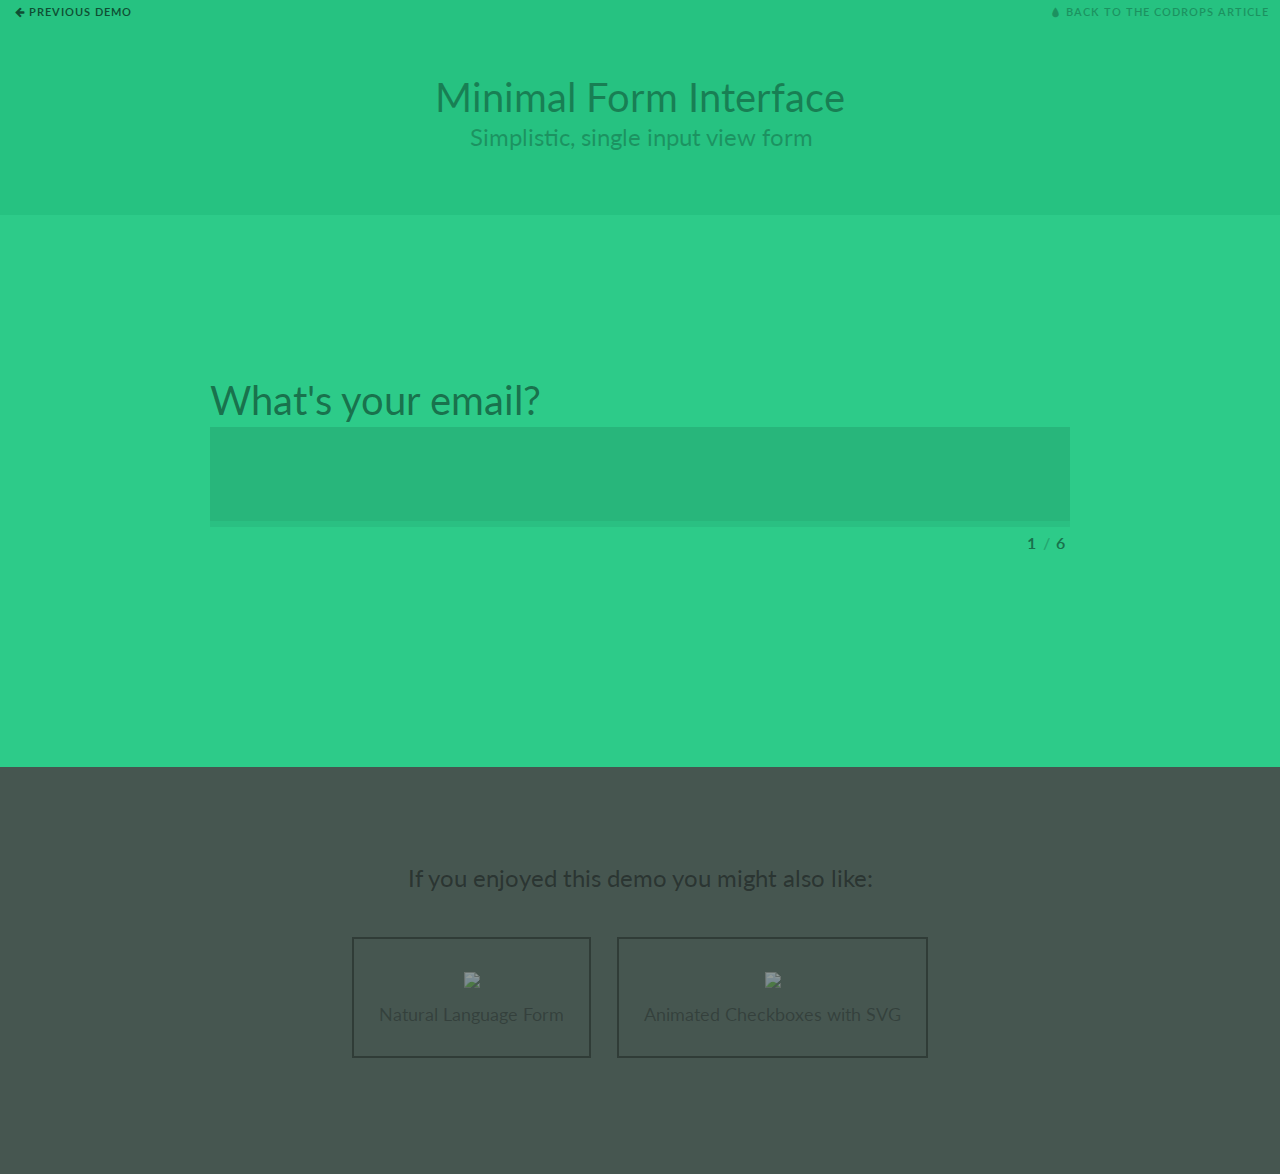
==== index.html @ 4b2353dc "first" ====
<!DOCTYPE html>
<html lang="en" class="no-js">
	<head>
		<meta charset="UTF-8" />
		<meta http-equiv="X-UA-Compatible" content="IE=edge"> 
		<meta name="viewport" content="width=device-width, initial-scale=1"> 
		<title>Minimal Form Interface</title>
		<meta name="description" content="Minimal Form Interface: Simplistic, single input view form" />
		<meta name="keywords" content="form, minimal, interface, single input, big form, responsive form, transition" />
		<meta name="author" content="Codrops" />
		<link rel="shortcut icon" href="../favicon.ico">
		<link rel="stylesheet" type="text/css" href="css/normalize.css" />
		<link rel="stylesheet" type="text/css" href="css/demo.css" />
		<link rel="stylesheet" type="text/css" href="css/component.css" />
		<script src="js/modernizr.custom.js"></script>
	</head>
	<body>
		<div class="container">
			<!-- Top Navigation -->
			<div class="codrops-top clearfix">
				<a class="codrops-icon codrops-icon-prev" href="http://tympanus.net/Development/3DGridEffect/"><span>Previous Demo</span></a>
				<span class="right"><a class="codrops-icon codrops-icon-drop" href="http://tympanus.net/codrops/?p=18780"><span>Back to the Codrops Article</span></a></span>
			</div>
			<header class="codrops-header">
				<h1>Minimal Form Interface <span>Simplistic, single input view form</span></h1>	
			</header>
			<section>
				<form id="theForm" class="simform">
					<div class="simform-inner">
						<ol class="questions">
							<li>
								<span><label for="q1">What's your email?</label></span>
								<input id="q1" name="q1" type="email"/>
							</li>
							<li>
								<span><label for="q2">Where do you live?</label></span>
								<input id="q2" name="q2" type="text"/>
							</li>
							<li>
								<span><label for="q3">What time do you go to work?</label></span>
								<input id="q3" name="q3" type="text"/>
							</li>
							<li>
								<span><label for="q4">How do you like your veggies?</label></span>
								<input id="q4" name="q4" type="text"/>
							</li>
							<li>
								<span><label for="q5">What book inspires you?</label></span>
								<input id="q5" name="q5" type="text"/>
							</li>
							<li>
								<span><label for="q6">What's your profession?</label></span>
								<input id="q6" name="q6" type="text"/>
							</li>
						</ol><!-- /questions -->
						<button class="submit" type="submit">Send answers</button>
						<div class="controls">
							<button class="next"></button>
							<div class="progress"></div>
							<span class="number">
								<span class="number-current"></span>
								<span class="number-total"></span>
							</span>
							<span class="error-message"></span>
						</div><!-- / controls -->
					</div><!-- /simform-inner -->
					<span class="final-message"></span>
				</form><!-- /simform -->			
			</section>
			<section class="related">
				<p>If you enjoyed this demo you might also like:</p>
				<a href="http://tympanus.net/Tutorials/NaturalLanguageForm/">
					<img src="http://tympanus.net/codrops/wp-content/uploads/2013/05/NaturalLanguageForm2-300x162.png" />
					<h3>Natural Language Form</h3>
				</a>
				<a href="http://tympanus.net/Development/AnimatedCheckboxes/">
					<img src="http://tympanus.net/codrops/wp-content/uploads/2013/10/AnimatedCheckboxes-300x162.png" />
					<h3>Animated Checkboxes with SVG</h3>
				</a>
			</section>
		</div><!-- /container -->
		<script src="js/classie.js"></script>
		<script src="js/stepsForm.js"></script>
		<script>
			var theForm = document.getElementById( 'theForm' );
                        //disable form autocomplete
                        theForm.setAttribute( "autocomplete", "off" );

			new stepsForm( theForm, {
				onSubmit : function( form ) {
					// hide form
					classie.addClass( theForm.querySelector( '.simform-inner' ), 'hide' );

					/*
					form.submit()
					or
					AJAX request (maybe show loading indicator while we don't have an answer..)
					*/

					// let's just simulate something...
					var messageEl = theForm.querySelector( '.final-message' );
					messageEl.innerHTML = 'Thank you! We\'ll be in touch.';
					classie.addClass( messageEl, 'show' );
				}
			} );
		</script>
	</body>
</html>
---- css/demo.css ----
@import url(http://fonts.googleapis.com/css?family=Lato:400,700,400italic);
@font-face {
	font-weight: normal;
	font-style: normal;
	font-family: 'codropsicons';
	src:url('../fonts/codropsicons/codropsicons.eot');
	src:url('../fonts/codropsicons/codropsicons.eot?#iefix') format('embedded-opentype'),
		url('../fonts/codropsicons/codropsicons.woff') format('woff'),
		url('../fonts/codropsicons/codropsicons.ttf') format('truetype'),
		url('../fonts/codropsicons/codropsicons.svg#codropsicons') format('svg');
}

*, *:after, *:before { -webkit-box-sizing: border-box; -moz-box-sizing: border-box; box-sizing: border-box; }
.clearfix:before, .clearfix:after { content: ''; display: table; }
.clearfix:after { clear: both; }

body {
	background: #26C281;
	color: rgba(0,0,0,0.45);
	font-size: 100%;
	line-height: 1.25;
	font-family: 'Lato', Arial, sans-serif;
}

a {
	color: rgba(0,0,0,0.25);
	text-decoration: none;
	outline: none;
}

a:hover, a:focus {
	color: rgba(0,0,0,0.6);
}

.codrops-header {
	margin: 0 auto;
	padding: 3em 1em;
	text-align: center;
	color: rgba(0,0,0,0.35);
}

.codrops-header h1 {
	margin: 0;
	font-weight: 400;
	font-size: 2.5em;
}

.codrops-header h1 span {
	display: block;
	padding: 0 0 0.6em 0.1em;
	font-size: 0.6em;
	opacity: 0.7;
}

/* To Navigation Style */
.codrops-top {
	width: 100%;
	text-transform: uppercase;
	font-weight: 700;
	font-size: 0.69em;
	line-height: 2.2;
}

.codrops-top a {
	display: inline-block;
	padding: 0 1em;
	text-decoration: none;
	letter-spacing: 1px;
}

.codrops-top span.right {
	float: right;
}

.codrops-top span.right a {
	display: block;
	float: left;
}

.codrops-icon:before {
	margin: 0 4px;
	text-transform: none;
	font-weight: normal;
	font-style: normal;
	font-variant: normal;
	font-family: 'codropsicons';
	line-height: 1;
	speak: none;
	-webkit-font-smoothing: antialiased;
}

.codrops-icon-drop:before {
	content: "\e001";
}

.codrops-icon-prev:before {
	content: "\e004";
}

section {
	padding: 5em 2em 10em;
	background: #2dcb89;
	text-align: center;
}

section.related {
	padding: 3em 1em 4em;
	background: #465650;
	color: rgba(0,0,0,0.4);
	font-size: 1.5em;
}

.related > a {
	max-width: 80%;
	border: 2px solid rgba(0,0,0,0.3);
	display: inline-block;
	text-align: center;
	margin: 20px 10px;
	padding: 25px;
	-webkit-transition: color 0.3s, border-color 0.3s;
	transition: color 0.3s, border-color 0.3s;
}

.related a:hover {
	border-color: rgba(0,0,0,0.6);
}

.related a img {
	max-width: 100%;
	opacity: 0.4;
	-webkit-transition: opacity 0.3s;
	transition: opacity 0.3s;
}

.related a:hover img,
.related a:active img {
	opacity: 1;
}

.related a h3 {
	margin: 0;
	padding: 0.5em 0 0.3em;
	max-width: 300px;
	font-weight: 400;
	font-size: 0.75em;
	text-align: left;
}

@media screen and (max-width: 44.75em) {
	section { padding: 1em 2em; }
}

@media screen and (max-width: 25em) {
	.codrops-header { font-size: 0.8em; }
	section.related { font-size: 1.2em; }
	.codrops-icon span { display: none; }
}
---- css/component.css ----
@font-face {
	font-weight: normal;
	font-style: normal;
	font-family: 'icomoon';
	src:url('../fonts/icomoon/icomoon.eot?-9heso');
	src:url('../fonts/icomoon/icomoon.eot?#iefix-9heso') format('embedded-opentype'),
		url('../fonts/icomoon/icomoon.woff?-9heso') format('woff'),
		url('../fonts/icomoon/icomoon.ttf?-9heso') format('truetype'),
		url('../fonts/icomoon/icomoon.svg?-9heso#icomoon') format('svg');
}

.simform {
	position: relative;
	margin: 0 auto;
	padding: 2em 0;
	max-width: 860px;
	width: 100%;
	text-align: left;
	font-size: 2.5em;
}

.simform .submit {
	display: none;
}

/* Question list style */
.simform ol {
	margin: 0;
	padding: 0;
	list-style: none;
	position: relative;
	-webkit-transition: height 0.4s;
	transition: height 0.4s;
}

.simform ol:before {
	content: '';
	background-color: rgba(0,0,0,0.1);
	position: absolute;
	left: 0;
	bottom: 0;
	width: 100%;
	height: 2.35em;
}

.questions li {
	z-index: 100;
	position: relative;
	visibility: hidden;
	height: 0;
	-webkit-transition: visibility 0s 0.4s, height 0s 0.4s;
	transition: visibility 0s 0.4s, height 0s 0.4s;
}

.questions li.current,
.no-js .questions li {
	visibility: visible;
	height: auto;
	-webkit-transition: none;
	transition: none;
}

/* Labels */
.questions li > span {
	display: block;
	overflow: hidden;
}

.questions li > span label {
	display: block;
	-webkit-transition: -webkit-transform 0.4s;
	transition: transform 0.4s;
	-webkit-transform: translateY(-100%);
	transform: translateY(-100%);
}

.questions li.current > span label,
.no-js .questions li > span label {
	-webkit-transition: none;
	transition: none;
	-webkit-transform: translateY(0);
	transform: translateY(0);
}

.show-next .questions li.current > span label {
	-webkit-animation: moveUpFromDown 0.4s both;
	animation: moveUpFromDown 0.4s both;
}

@-webkit-keyframes moveUpFromDown {
	from { -webkit-transform: translateY(100%); }
	to { -webkit-transform: translateY(0); }
}

@keyframes moveUpFromDown {
	from { -webkit-transform: translateY(100%); transform: translateY(100%); }
	to { -webkit-transform: translateY(0); transform: translateY(0); }
}

/* Input field */
.questions input {
	display: block;
    margin: 0.3em 0 0 0;
    padding: 0.2em 1em 0.5em 0.7em;
    width: calc(100% - 2em);
    border: none;
    background: transparent;
    color: rgba(0,0,0,0.8);
    font-size: 1em;
    line-height: 1;
    opacity: 0;
    -webkit-transition: opacity 0.3s;
    transition: opacity 0.3s;
    height: 2.1em;
}

.questions .current input,
.no-js .questions input {
	opacity: 1;
}

.questions input:focus,
.simform button:focus {
	outline: none;
}

/* Next question button */
.next {
	position: absolute;
	right: 0;
	bottom: 2.15em; /* padding-bottom of form plus progress bar height */
	display: block;
	padding: 0;
	width: 2em;
	height: 2em;
	border: none;
	background: none;
	color: rgba(0,0,0,0.4);
	text-align: center;
	opacity: 0;
	z-index: 100;
	cursor: pointer;
	-webkit-transition: -webkit-transform 0.3s, opacity 0.3s;
	transition: transform 0.3s, opacity 0.3s;
	-webkit-transform: translateX(-20%);
	transform: translateX(-20%);
	pointer-events: none;
	-webkit-tap-highlight-color: rgba(0, 0, 0, 0);
}

.next:hover {
	color: rgba(0,0,0,0.5);
}

.next::after {
	position: absolute;
	top: 0;
	left: 0;
	width: 100%;
	height: 100%;
	content: "\e600";
	text-transform: none;
	font-weight: normal;
	font-style: normal;
	font-variant: normal;
	font-family: 'icomoon';
	line-height: 2;
	speak: none;
	-webkit-font-smoothing: antialiased;
	-moz-osx-font-smoothing: grayscale;
}

.next.show {
	opacity: 1;
	-webkit-transform: translateX(0);
	transform: translateX(0);
	pointer-events: auto;
}

/* Progress bar */
.simform .progress {
	width: 0%;
	height: 0.15em;
	background: rgba(0,0,0,0.3);
	-webkit-transition: width 0.4s ease-in-out;
	transition: width 0.4s ease-in-out;
}

.simform .progress::before {
	position: absolute;
	top: auto;
	width: 100%;
	height: inherit;
	background: rgba(0,0,0,0.05);
	content: '';
}

/* Number indicator */
.simform .number {
	position: absolute;
	right: 0;
	overflow: hidden;
	margin: 0.4em 0;
	width: 3em;
	font-weight: 700;
	font-size: 0.4em;
}

.simform .number:after {
	position: absolute;
	left: 50%;
	content: '/';
	opacity: 0.4;
	-webkit-transform: translateX(-50%);
	transform: translateX(-50%);
}

.simform .number span {
	float: right;
	width: 40%;
	text-align: center;
}

.simform .number .number-current {
	float: left;
}

.simform .number-next {
	position: absolute;
	left: 0;
}

.simform.show-next .number-current {
	-webkit-transition: -webkit-transform 0.4s;
	transition: transform 0.4s;
	-webkit-transform: translateY(-100%);
	transform: translateY(-100%);
}

.simform.show-next .number-next {
	-webkit-animation: moveUpFromDown 0.4s both;
	animation: moveUpFromDown 0.4s both;
}

/* Error and final message */
.simform .error-message,
.simform .final-message {
	position: absolute;
	visibility: hidden;
	opacity: 0;
	-webkit-transition: opacity 0.4s;
	transition: opacity 0.4s;
}

.simform .error-message {
	padding: 0.4em 3.5em 0 0;
	width: 100%;
	color: rgba(0,0,0,0.7);
	font-style: italic;
	font-size: 0.4em;
}

.final-message {
	top: 50%;
	left: 0;
	padding: 0.5em;
	width: 100%;
	text-align: center;
	-webkit-transform: translateY(-50%);
	transform: translateY(-50%);
}

.error-message.show,
.final-message.show {
	visibility: visible;
	opacity: 1;
}

.final-message.show {
	-webkit-transition-delay: 0.5s;
	transition-delay: 0.5s;
}

/* Final hiding of form / showing message */
.simform-inner.hide {
	visibility: hidden;
	opacity: 0;
	-webkit-transition: opacity 0.3s, visibility 0s 0.3s;
	transition: opacity 0.3s, visibility 0s 0.3s;
}

/* No JS Fallback */
.no-js .simform {
	font-size: 1.75em;
}

.no-js .questions li {
	padding: 0 0 2em;
}

.no-js .simform .submit {
	display: block;
	float: right;
	padding: 10px 20px;
	border: none;
	background: rgba(0,0,0,0.3);
	color: rgba(0,0,0,0.4);
}

.no-js .simform .controls {
	display: none;
}

/* Remove IE clear cross */
input[type=text]::-ms-clear {
    display: none;
}

/* Adjust form for smaller screens */
@media screen and (max-width: 44.75em) {
	.simform {
		font-size: 1.8em;
	}
}

@media screen and (max-width: 33.5625em) {
	.simform {
		font-size: 1.2em;
	}
}
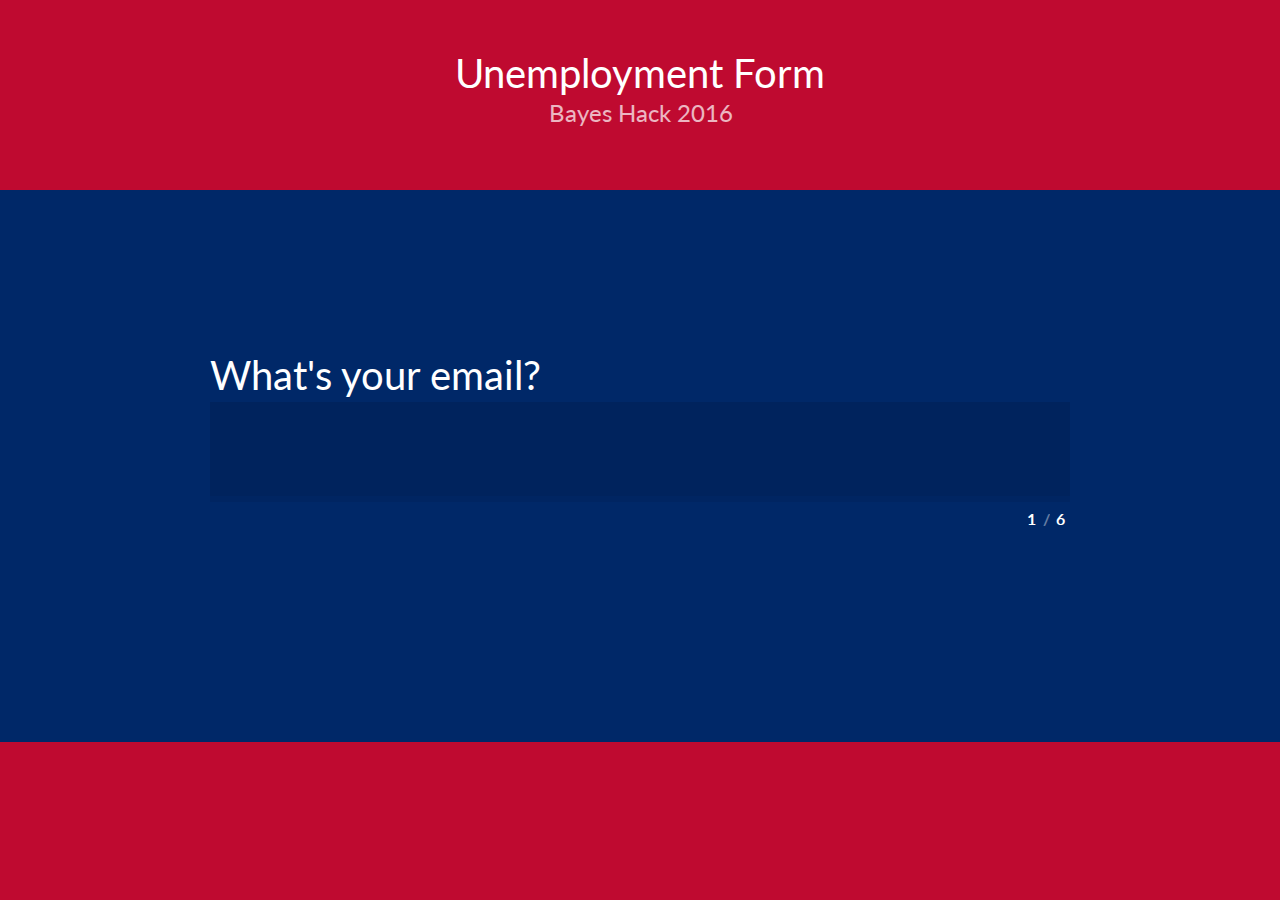
==== commit 0549f47b: "better colors" ====
--- a/index.html
+++ b/index.html
@@ -4,7 +4,7 @@
 		<meta charset="UTF-8" />
 		<meta http-equiv="X-UA-Compatible" content="IE=edge"> 
 		<meta name="viewport" content="width=device-width, initial-scale=1"> 
-		<title>Minimal Form Interface</title>
+		<title>Unemployment Form</title>
 		<meta name="description" content="Minimal Form Interface: Simplistic, single input view form" />
 		<meta name="keywords" content="form, minimal, interface, single input, big form, responsive form, transition" />
 		<meta name="author" content="Codrops" />
@@ -17,12 +17,8 @@
 	<body>
 		<div class="container">
 			<!-- Top Navigation -->
-			<div class="codrops-top clearfix">
-				<a class="codrops-icon codrops-icon-prev" href="http://tympanus.net/Development/3DGridEffect/"><span>Previous Demo</span></a>
-				<span class="right"><a class="codrops-icon codrops-icon-drop" href="http://tympanus.net/codrops/?p=18780"><span>Back to the Codrops Article</span></a></span>
-			</div>
 			<header class="codrops-header">
-				<h1>Minimal Form Interface <span>Simplistic, single input view form</span></h1>	
+				<h1>Unemployment Form<span>Bayes Hack 2016</span></h1>	
 			</header>
 			<section>
 				<form id="theForm" class="simform">
@@ -41,15 +37,15 @@
 								<input id="q3" name="q3" type="text"/>
 							</li>
 							<li>
-								<span><label for="q4">How do you like your veggies?</label></span>
+								<span><label for="q4">What's your age?</label></span>
 								<input id="q4" name="q4" type="text"/>
 							</li>
 							<li>
-								<span><label for="q5">What book inspires you?</label></span>
+								<span><label for="q5">What's your income?</label></span>
 								<input id="q5" name="q5" type="text"/>
 							</li>
 							<li>
-								<span><label for="q6">What's your profession?</label></span>
+								<span><label for="q6">What's your gender?</label></span>
 								<input id="q6" name="q6" type="text"/>
 							</li>
 						</ol><!-- /questions -->
@@ -66,17 +62,6 @@
 					</div><!-- /simform-inner -->
 					<span class="final-message"></span>
 				</form><!-- /simform -->			
-			</section>
-			<section class="related">
-				<p>If you enjoyed this demo you might also like:</p>
-				<a href="http://tympanus.net/Tutorials/NaturalLanguageForm/">
-					<img src="http://tympanus.net/codrops/wp-content/uploads/2013/05/NaturalLanguageForm2-300x162.png" />
-					<h3>Natural Language Form</h3>
-				</a>
-				<a href="http://tympanus.net/Development/AnimatedCheckboxes/">
-					<img src="http://tympanus.net/codrops/wp-content/uploads/2013/10/AnimatedCheckboxes-300x162.png" />
-					<h3>Animated Checkboxes with SVG</h3>
-				</a>
 			</section>
 		</div><!-- /container -->
 		<script src="js/classie.js"></script>
--- a/css/demo.css
+++ b/css/demo.css
@@ -15,21 +15,24 @@
 .clearfix:after { clear: both; }
 
 body {
-	background: #26C281;
+	background: #BF0A30;
 	color: rgba(0,0,0,0.45);
 	font-size: 100%;
+	color:white;
 	line-height: 1.25;
 	font-family: 'Lato', Arial, sans-serif;
 }
 
 a {
-	color: rgba(0,0,0,0.25);
+	color: white;
 	text-decoration: none;
 	outline: none;
+	color:white;
 }
 
 a:hover, a:focus {
 	color: rgba(0,0,0,0.6);
+	color:white;
 }
 
 .codrops-header {
@@ -37,12 +40,14 @@
 	padding: 3em 1em;
 	text-align: center;
 	color: rgba(0,0,0,0.35);
+	color:white;
 }
 
 .codrops-header h1 {
 	margin: 0;
 	font-weight: 400;
 	font-size: 2.5em;
+	color:white;
 }
 
 .codrops-header h1 span {
@@ -50,6 +55,7 @@
 	padding: 0 0 0.6em 0.1em;
 	font-size: 0.6em;
 	opacity: 0.7;
+	color:white;
 }
 
 /* To Navigation Style */
@@ -59,6 +65,7 @@
 	font-weight: 700;
 	font-size: 0.69em;
 	line-height: 2.2;
+	color:white;
 }
 
 .codrops-top a {
@@ -66,15 +73,18 @@
 	padding: 0 1em;
 	text-decoration: none;
 	letter-spacing: 1px;
+	color:white;
 }
 
 .codrops-top span.right {
 	float: right;
+	color:white;
 }
 
 .codrops-top span.right a {
 	display: block;
 	float: left;
+	color:white;
 }
 
 .codrops-icon:before {
@@ -86,21 +96,25 @@
 	font-family: 'codropsicons';
 	line-height: 1;
 	speak: none;
+	color:white;
 	-webkit-font-smoothing: antialiased;
 }
 
 .codrops-icon-drop:before {
 	content: "\e001";
+	color:white;
 }
 
 .codrops-icon-prev:before {
 	content: "\e004";
+	color:white;
 }
 
 section {
 	padding: 5em 2em 10em;
-	background: #2dcb89;
+	background: #002868;
 	text-align: center;
+	color:white;
 }
 
 section.related {
@@ -108,6 +122,7 @@
 	background: #465650;
 	color: rgba(0,0,0,0.4);
 	font-size: 1.5em;
+	color:white;
 }
 
 .related > a {
@@ -119,10 +134,12 @@
 	padding: 25px;
 	-webkit-transition: color 0.3s, border-color 0.3s;
 	transition: color 0.3s, border-color 0.3s;
+	color:white;
 }
 
 .related a:hover {
 	border-color: rgba(0,0,0,0.6);
+	color:white;
 }
 
 .related a img {
@@ -130,11 +147,13 @@
 	opacity: 0.4;
 	-webkit-transition: opacity 0.3s;
 	transition: opacity 0.3s;
+	color:white;
 }
 
 .related a:hover img,
 .related a:active img {
 	opacity: 1;
+	color:white;
 }
 
 .related a h3 {
@@ -143,11 +162,12 @@
 	max-width: 300px;
 	font-weight: 400;
 	font-size: 0.75em;
+	color:white;
 	text-align: left;
 }
 
 @media screen and (max-width: 44.75em) {
-	section { padding: 1em 2em; }
+	section { padding: 1em 2em; color:white; }
 }
 
 @media screen and (max-width: 25em) {
--- a/css/component.css
+++ b/css/component.css
@@ -17,10 +17,13 @@
 	width: 100%;
 	text-align: left;
 	font-size: 2.5em;
+	color:white;
 }
 
 .simform .submit {
 	display: none;
+     color:white;
+
 }
 
 /* Question list style */
@@ -31,6 +34,8 @@
 	position: relative;
 	-webkit-transition: height 0.4s;
 	transition: height 0.4s;
+		color:white;
+
 }
 
 .simform ol:before {
@@ -41,6 +46,8 @@
 	bottom: 0;
 	width: 100%;
 	height: 2.35em;
+		color:white;
+
 }
 
 .questions li {
@@ -50,6 +57,8 @@
 	height: 0;
 	-webkit-transition: visibility 0s 0.4s, height 0s 0.4s;
 	transition: visibility 0s 0.4s, height 0s 0.4s;
+		color:white;
+
 }
 
 .questions li.current,
@@ -58,12 +67,16 @@
 	height: auto;
 	-webkit-transition: none;
 	transition: none;
+		color:white;
+
 }
 
 /* Labels */
 .questions li > span {
 	display: block;
 	overflow: hidden;
+		color:white;
+
 }
 
 .questions li > span label {
@@ -72,6 +85,8 @@
 	transition: transform 0.4s;
 	-webkit-transform: translateY(-100%);
 	transform: translateY(-100%);
+		color:white;
+
 }
 
 .questions li.current > span label,
@@ -80,11 +95,15 @@
 	transition: none;
 	-webkit-transform: translateY(0);
 	transform: translateY(0);
+		color:white;
+
 }
 
 .show-next .questions li.current > span label {
 	-webkit-animation: moveUpFromDown 0.4s both;
 	animation: moveUpFromDown 0.4s both;
+		color:white;
+
 }
 
 @-webkit-keyframes moveUpFromDown {
@@ -112,6 +131,8 @@
     -webkit-transition: opacity 0.3s;
     transition: opacity 0.3s;
     height: 2.1em;
+    	color:white;
+
 }
 
 .questions .current input,
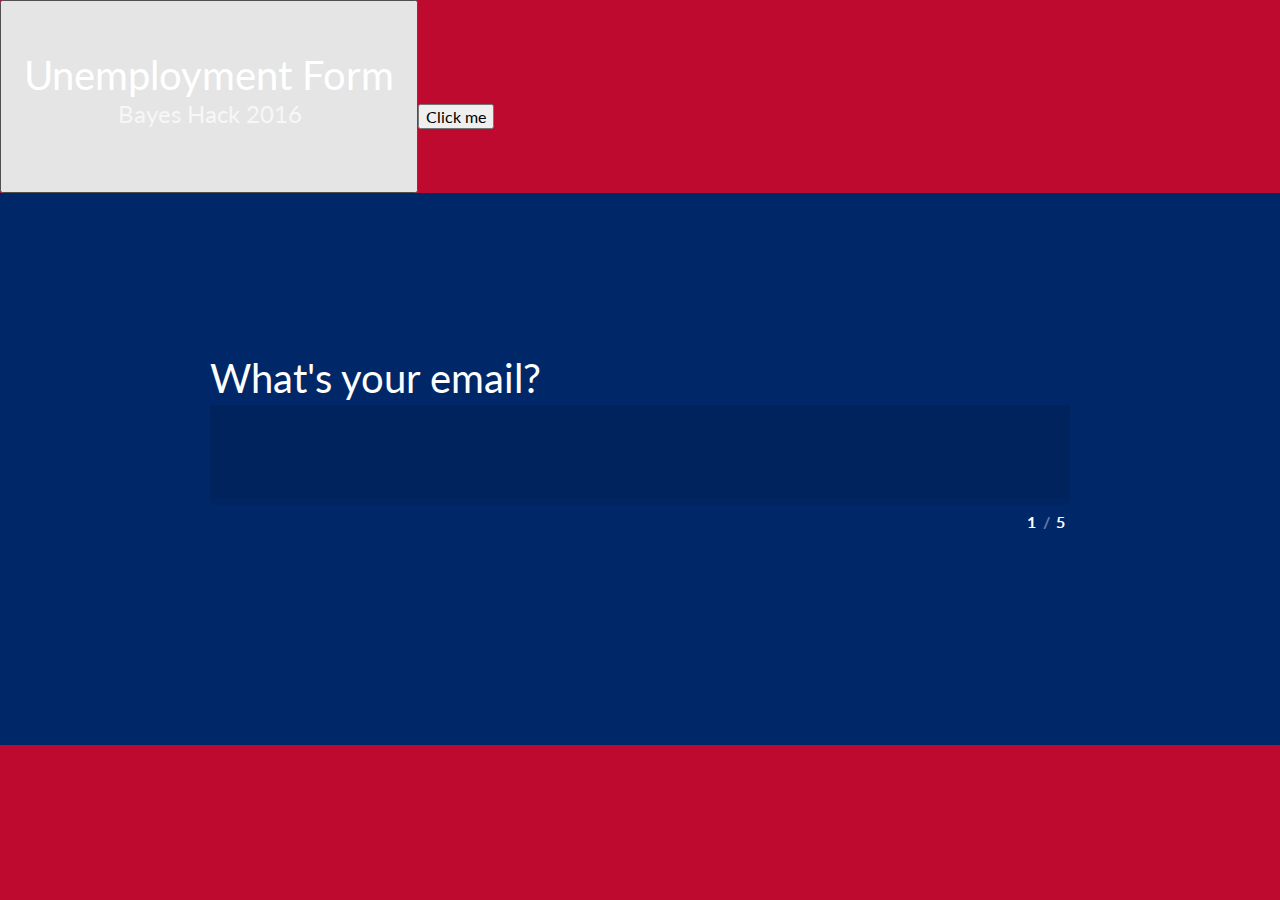
==== commit a6114562: "Adding ajax request to O NET" ====
--- a/index.html
+++ b/index.html
@@ -2,8 +2,8 @@
 <html lang="en" class="no-js">
 	<head>
 		<meta charset="UTF-8" />
-		<meta http-equiv="X-UA-Compatible" content="IE=edge"> 
-		<meta name="viewport" content="width=device-width, initial-scale=1"> 
+		<meta http-equiv="X-UA-Compatible" content="IE=edge">
+		<meta name="viewport" content="width=device-width, initial-scale=1">
 		<title>Unemployment Form</title>
 		<meta name="description" content="Minimal Form Interface: Simplistic, single input view form" />
 		<meta name="keywords" content="form, minimal, interface, single input, big form, responsive form, transition" />
@@ -13,24 +13,37 @@
 		<link rel="stylesheet" type="text/css" href="css/demo.css" />
 		<link rel="stylesheet" type="text/css" href="css/component.css" />
 		<script src="js/modernizr.custom.js"></script>
+		<script src="http://ajax.googleapis.com/ajax/libs/jquery/1.11.2/jquery.min.js"></script>
 	</head>
 	<body>
+		<button>
 		<div class="container">
 			<!-- Top Navigation -->
 			<header class="codrops-header">
-				<h1>Unemployment Form<span>Bayes Hack 2016</span></h1>	
+				<h1>Unemployment Form<span>Bayes Hack 2016</span></h1>
+				<button onclick='callService("online/search?keyword=architect", function(xml) { parseXML(xml) })'>Click me</button>
 			</header>
 			<section>
 				<form id="theForm" class="simform">
 					<div class="simform-inner">
 						<ol class="questions">
+<!-- 							<li>
+								<span><label for="q1">Where do you live?</label></span>
+								<ul>
+									<li>
+										<input id="q1" placeholder="Address" name="q1" type="text"/>
+									</li>
+									<li>
+										<input id="q2" placeholder="Apt. #" name="q1" type="text"/>
+									</li>
+									<li>
+										<input id="q3" placeholder="Zipcode" name="q1" type="text"/>
+									</li>
+								</ul>
+							</li> -->
 							<li>
-								<span><label for="q1">What's your email?</label></span>
-								<input id="q1" name="q1" type="email"/>
-							</li>
-							<li>
-								<span><label for="q2">Where do you live?</label></span>
-								<input id="q2" name="q2" type="text"/>
+								<span><label for="q2">What's your email?</label></span>
+								<input id="q2" name="q2" type="email"/>
 							</li>
 							<li>
 								<span><label for="q3">What time do you go to work?</label></span>
@@ -61,7 +74,7 @@
 						</div><!-- / controls -->
 					</div><!-- /simform-inner -->
 					<span class="final-message"></span>
-				</form><!-- /simform -->			
+				</form><!-- /simform -->
 			</section>
 		</div><!-- /container -->
 		<script src="js/classie.js"></script>
@@ -88,6 +101,24 @@
 					classie.addClass( messageEl, 'show' );
 				}
 			} );
+
+			function callService(service, callback) {
+			    var url = 'https://services.onetcenter.org/ws/' + service;
+			    var separator = service.indexOf('?') !== -1 ? '&' : '?';
+			    url += separator + 'client=turbojobs';
+
+			    jQuery.ajax({
+			    	headers: { 'Origin': 'turbo-domain' },
+			    	url: url,
+			    	success: callback
+			   	});
+			}
+
+			function parseXML(xml) {
+				occupationXml = xml.getElementsByTagName("occupation");
+				console.log(occupationXml);
+				debugger;
+			}
 		</script>
 	</body>
 </html>
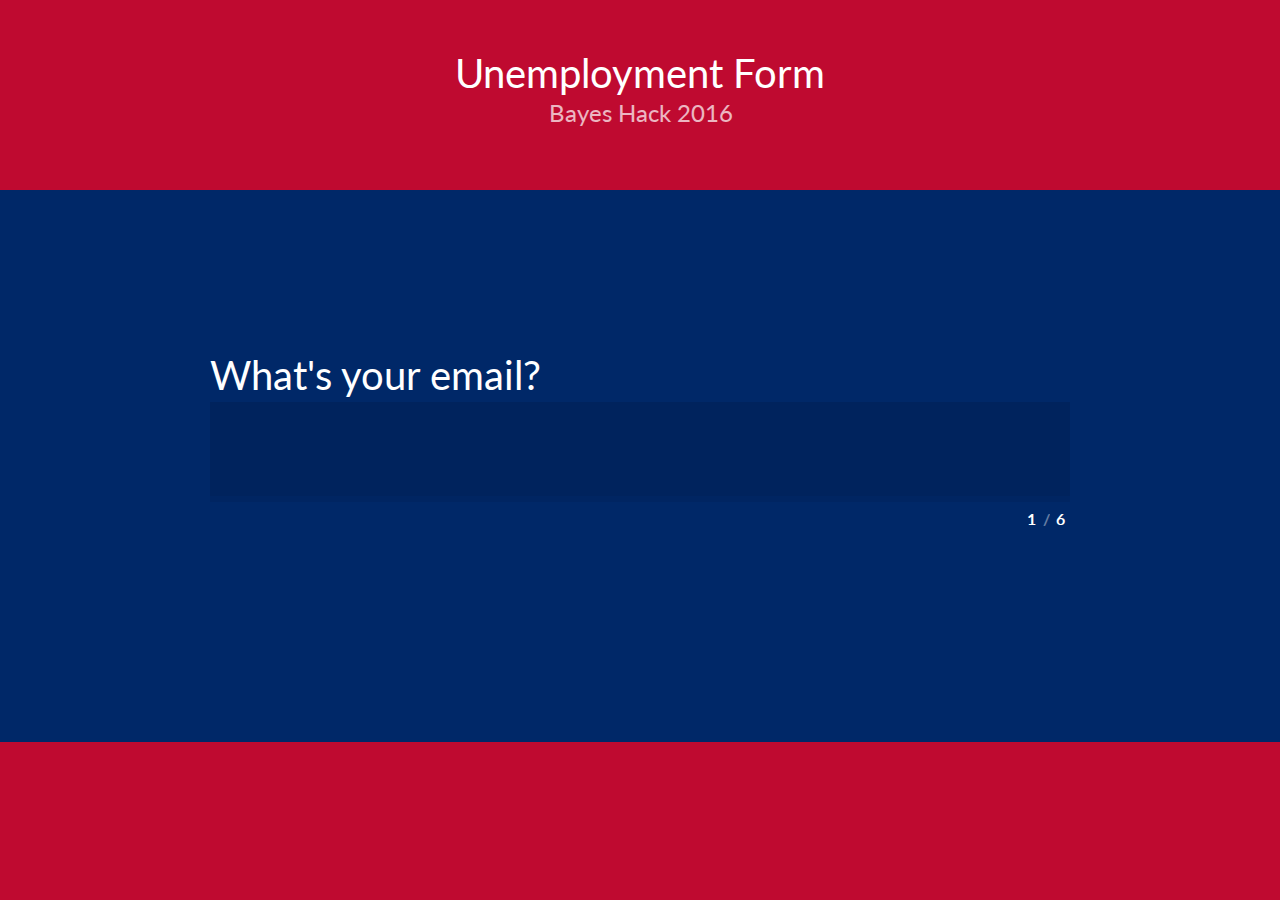
==== commit d20f0bd6: "better" ====
--- a/index.html
+++ b/index.html
@@ -2,8 +2,8 @@
 <html lang="en" class="no-js">
 	<head>
 		<meta charset="UTF-8" />
-		<meta http-equiv="X-UA-Compatible" content="IE=edge">
-		<meta name="viewport" content="width=device-width, initial-scale=1">
+		<meta http-equiv="X-UA-Compatible" content="IE=edge"> 
+		<meta name="viewport" content="width=device-width, initial-scale=1"> 
 		<title>Unemployment Form</title>
 		<meta name="description" content="Minimal Form Interface: Simplistic, single input view form" />
 		<meta name="keywords" content="form, minimal, interface, single input, big form, responsive form, transition" />
@@ -13,37 +13,24 @@
 		<link rel="stylesheet" type="text/css" href="css/demo.css" />
 		<link rel="stylesheet" type="text/css" href="css/component.css" />
 		<script src="js/modernizr.custom.js"></script>
-		<script src="http://ajax.googleapis.com/ajax/libs/jquery/1.11.2/jquery.min.js"></script>
 	</head>
 	<body>
-		<button>
 		<div class="container">
 			<!-- Top Navigation -->
 			<header class="codrops-header">
-				<h1>Unemployment Form<span>Bayes Hack 2016</span></h1>
-				<button onclick='callService("online/search?keyword=architect", function(xml) { parseXML(xml) })'>Click me</button>
+				<h1>Unemployment Form<span>Bayes Hack 2016</span></h1>	
 			</header>
 			<section>
 				<form id="theForm" class="simform">
 					<div class="simform-inner">
 						<ol class="questions">
-<!-- 							<li>
-								<span><label for="q1">Where do you live?</label></span>
-								<ul>
-									<li>
-										<input id="q1" placeholder="Address" name="q1" type="text"/>
-									</li>
-									<li>
-										<input id="q2" placeholder="Apt. #" name="q1" type="text"/>
-									</li>
-									<li>
-										<input id="q3" placeholder="Zipcode" name="q1" type="text"/>
-									</li>
-								</ul>
-							</li> -->
 							<li>
-								<span><label for="q2">What's your email?</label></span>
-								<input id="q2" name="q2" type="email"/>
+								<span><label for="q1">What's your email?</label></span>
+								<input id="q1" name="q1" type="email"/>
+							</li>
+							<li>
+								<span><label for="q2">Where do you live?</label></span>
+								<input id="q2" name="q2" type="text"/>
 							</li>
 							<li>
 								<span><label for="q3">What time do you go to work?</label></span>
@@ -74,7 +61,7 @@
 						</div><!-- / controls -->
 					</div><!-- /simform-inner -->
 					<span class="final-message"></span>
-				</form><!-- /simform -->
+				</form><!-- /simform -->			
 			</section>
 		</div><!-- /container -->
 		<script src="js/classie.js"></script>
@@ -87,6 +74,8 @@
 			new stepsForm( theForm, {
 				onSubmit : function( form ) {
 					// hide form
+					window.location.href = "file:///Users/jravel/Downloads/MinimalForm-master/graph.html";
+
 					classie.addClass( theForm.querySelector( '.simform-inner' ), 'hide' );
 
 					/*
@@ -101,24 +90,6 @@
 					classie.addClass( messageEl, 'show' );
 				}
 			} );
-
-			function callService(service, callback) {
-			    var url = 'https://services.onetcenter.org/ws/' + service;
-			    var separator = service.indexOf('?') !== -1 ? '&' : '?';
-			    url += separator + 'client=turbojobs';
-
-			    jQuery.ajax({
-			    	headers: { 'Origin': 'turbo-domain' },
-			    	url: url,
-			    	success: callback
-			   	});
-			}
-
-			function parseXML(xml) {
-				occupationXml = xml.getElementsByTagName("occupation");
-				console.log(occupationXml);
-				debugger;
-			}
 		</script>
 	</body>
 </html>
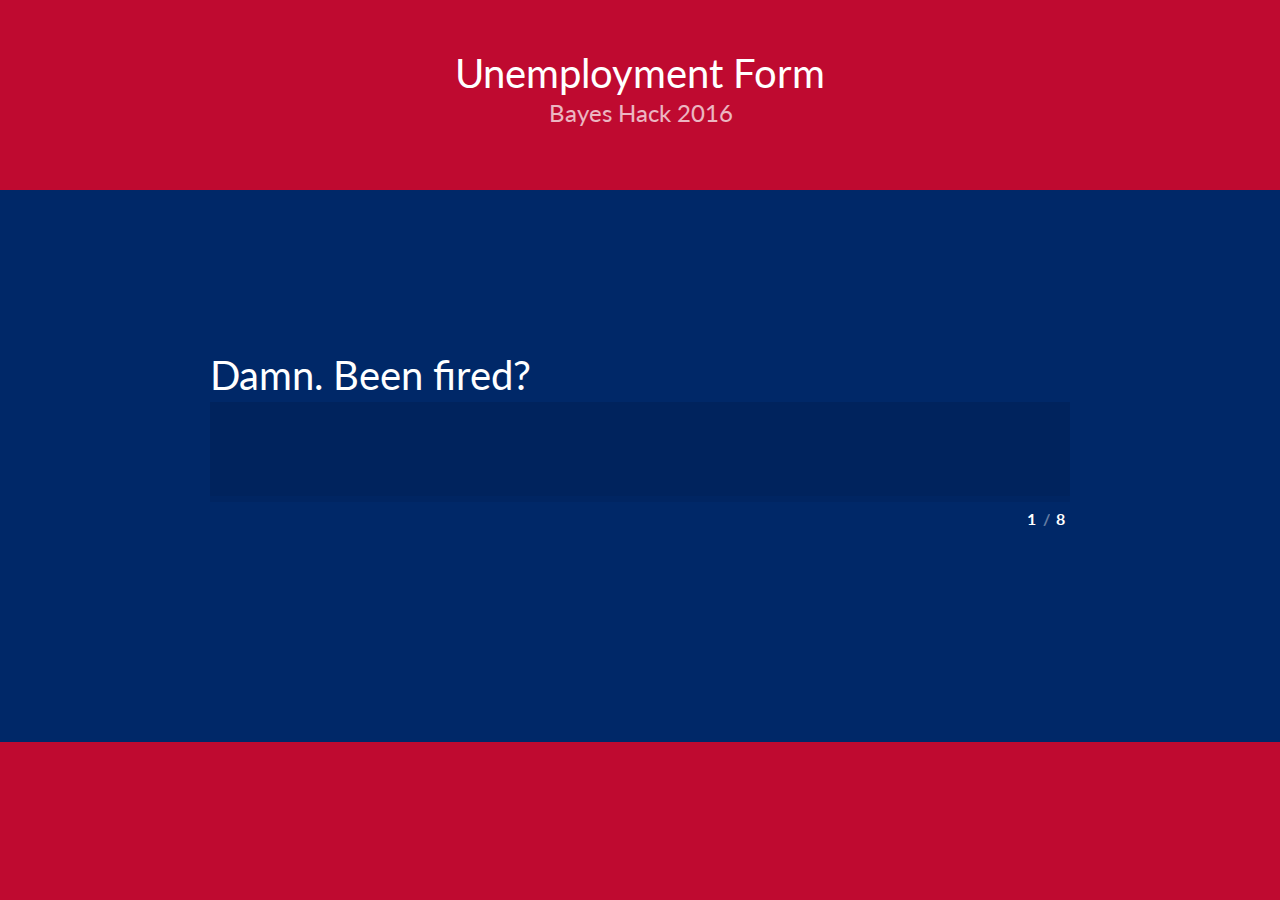
==== commit 86d34377: "updated questionair" ====
--- a/index.html
+++ b/index.html
@@ -25,15 +25,23 @@
 					<div class="simform-inner">
 						<ol class="questions">
 							<li>
-								<span><label for="q1">What's your email?</label></span>
+								<span><label for="q1">Damn. Been fired?</label></span>
+								<input id="q1" name="q1" type="text"/>
+							</li>
+							<li>
+								<span><label for="q1">No worries. We'll file your unemployment benefits application and figure out what to do next.  What's your name?</label></span>
+								<input id="q1" name="q1" type="text"/>
+							</li>							
+							<li>
+								<span><label for="q1">Alright. What's your email address?</label></span>
 								<input id="q1" name="q1" type="email"/>
 							</li>
 							<li>
-								<span><label for="q2">Where do you live?</label></span>
+								<span><label for="q2">Cool. Do you know your zip code?</label></span>
 								<input id="q2" name="q2" type="text"/>
 							</li>
 							<li>
-								<span><label for="q3">What time do you go to work?</label></span>
+								<span><label for="q3">What was your last job title?</label></span>
 								<input id="q3" name="q3" type="text"/>
 							</li>
 							<li>
@@ -41,7 +49,7 @@
 								<input id="q4" name="q4" type="text"/>
 							</li>
 							<li>
-								<span><label for="q5">What's your income?</label></span>
+								<span><label for="q5">What was your annual income?</label></span>
 								<input id="q5" name="q5" type="text"/>
 							</li>
 							<li>
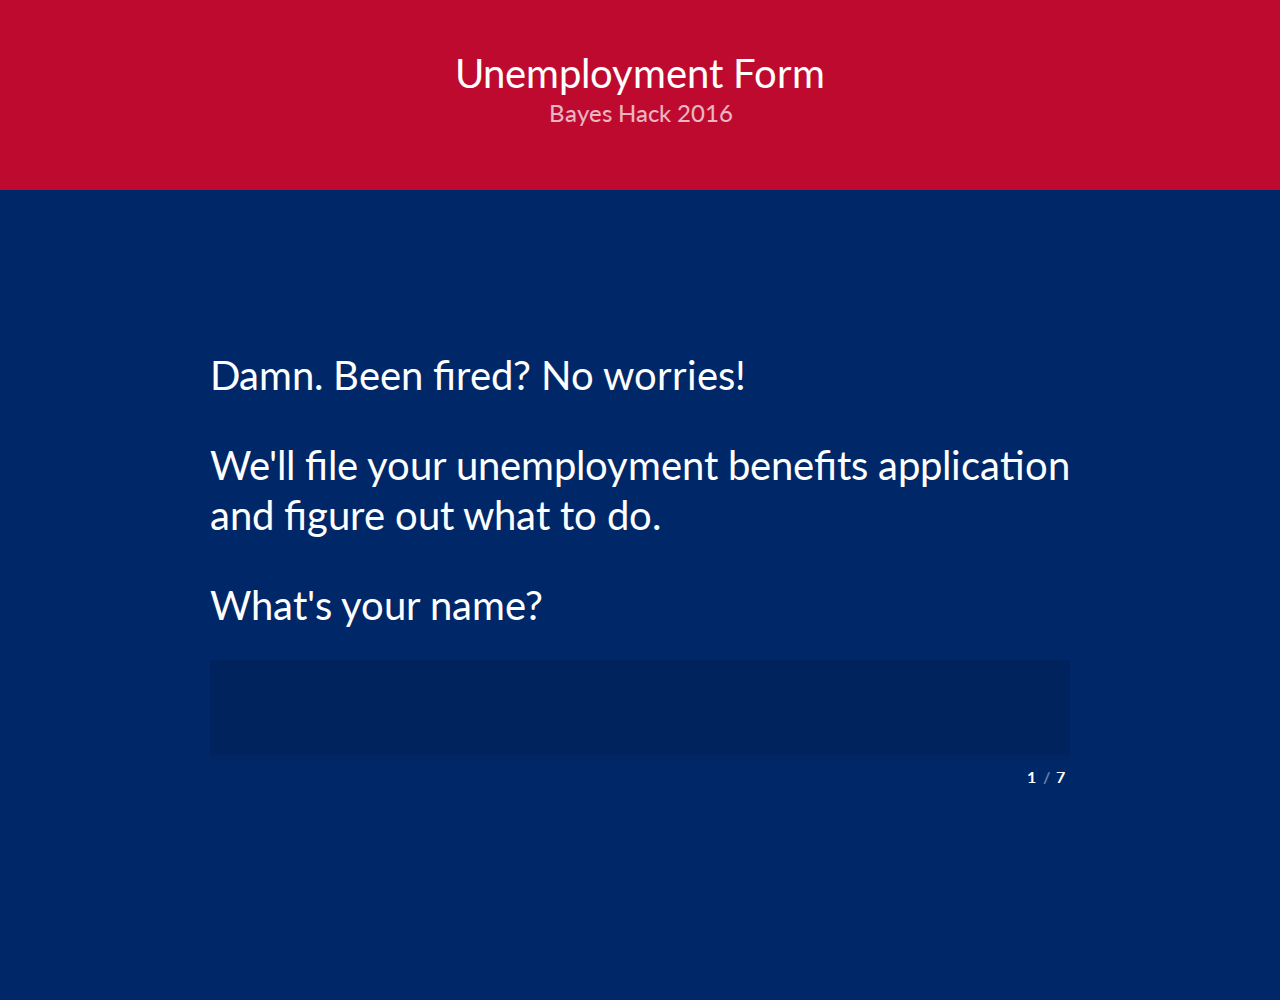
==== commit 3c7920d4: "Fix stuff" ====
--- a/index.html
+++ b/index.html
@@ -2,8 +2,8 @@
 <html lang="en" class="no-js">
 	<head>
 		<meta charset="UTF-8" />
-		<meta http-equiv="X-UA-Compatible" content="IE=edge"> 
-		<meta name="viewport" content="width=device-width, initial-scale=1"> 
+		<meta http-equiv="X-UA-Compatible" content="IE=edge">
+		<meta name="viewport" content="width=device-width, initial-scale=1">
 		<title>Unemployment Form</title>
 		<meta name="description" content="Minimal Form Interface: Simplistic, single input view form" />
 		<meta name="keywords" content="form, minimal, interface, single input, big form, responsive form, transition" />
@@ -13,31 +13,30 @@
 		<link rel="stylesheet" type="text/css" href="css/demo.css" />
 		<link rel="stylesheet" type="text/css" href="css/component.css" />
 		<script src="js/modernizr.custom.js"></script>
+		<script src="http://ajax.googleapis.com/ajax/libs/jquery/1.11.2/jquery.min.js"></script>
 	</head>
 	<body>
 		<div class="container">
 			<!-- Top Navigation -->
 			<header class="codrops-header">
-				<h1>Unemployment Form<span>Bayes Hack 2016</span></h1>	
-			</header>
+				<h1>Unemployment Form<span>Bayes Hack 2016</span></h1>
+<!-- 				<button onclick='callService("online/search?keyword=Plumbers, Pipefitters, and Steamfitters", function(xml) { parseXML(xml) })'>Click me</button>
+ -->			</header>
 			<section>
 				<form id="theForm" class="simform">
 					<div class="simform-inner">
 						<ol class="questions">
 							<li>
-								<span><label for="q1">Damn. Been fired?</label></span>
+								<span><label for="q1">Damn. Been fired? No worries!</label></span>
+								<p>We'll file your unemployment benefits application and figure out what to do.</p><p>What's your name?</p>
 								<input id="q1" name="q1" type="text"/>
 							</li>
-							<li>
-								<span><label for="q1">No worries. We'll file your unemployment benefits application and figure out what to do next.  What's your name?</label></span>
-								<input id="q1" name="q1" type="text"/>
-							</li>							
 							<li>
 								<span><label for="q1">Alright. What's your email address?</label></span>
 								<input id="q1" name="q1" type="email"/>
 							</li>
 							<li>
-								<span><label for="q2">Cool. Do you know your zip code?</label></span>
+								<span><label for="q2">Cool. What is your zipcode?</label></span>
 								<input id="q2" name="q2" type="text"/>
 							</li>
 							<li>
@@ -45,12 +44,12 @@
 								<input id="q3" name="q3" type="text"/>
 							</li>
 							<li>
+								<span><label for="q5">What was your annual income?</label></span>
+								<input id="q5" name="q5" type="text"/>
+							</li>
+							<li>
 								<span><label for="q4">What's your age?</label></span>
 								<input id="q4" name="q4" type="text"/>
-							</li>
-							<li>
-								<span><label for="q5">What was your annual income?</label></span>
-								<input id="q5" name="q5" type="text"/>
 							</li>
 							<li>
 								<span><label for="q6">What's your gender?</label></span>
@@ -69,7 +68,7 @@
 						</div><!-- / controls -->
 					</div><!-- /simform-inner -->
 					<span class="final-message"></span>
-				</form><!-- /simform -->			
+				</form><!-- /simform -->
 			</section>
 		</div><!-- /container -->
 		<script src="js/classie.js"></script>
@@ -82,8 +81,7 @@
 			new stepsForm( theForm, {
 				onSubmit : function( form ) {
 					// hide form
-					window.location.href = "file:///Users/jravel/Downloads/MinimalForm-master/graph.html";
-
+					window.location.href = "file:///Users/StedmanBlakeHood/Sites/friends/unemployment-form/graph.html"
 					classie.addClass( theForm.querySelector( '.simform-inner' ), 'hide' );
 
 					/*
@@ -94,10 +92,58 @@
 
 					// let's just simulate something...
 					var messageEl = theForm.querySelector( '.final-message' );
-					messageEl.innerHTML = 'Thank you! We\'ll be in touch.';
+					// messageEl.innerHTML = "<h3>We have discovered that your skills are in high demand in other areas!</h3><button><a href="file\:///Users/StedmanBlakeHood/Sites/friends/unemployment-form/graph.html" Find out where >></a></button>"
+					// <h1>We have discovered xthat your skills are in high demand in other areas!</h1><h2>Find out where:</h2>
+					// <ul>
+					// 	<li>In other similar occupations</li>
+					// 	<li>In other high growth industries</li>
+					// 	<li>In other geographic locations</li>
+					// 	<li>With some additional training</li>
+					// </ul>
+					// ";
 					classie.addClass( messageEl, 'show' );
 				}
 			} );
+
+			function callService(service, callback) {
+			    var url = 'https://services.onetcenter.org/ws/' + service;
+			    var separator = service.indexOf('?') !== -1 ? '&' : '?';
+			    url += separator + 'client=turbojobs';
+
+			    jQuery.ajax({
+			    	url: url,
+			    	success: callback
+			   	});
+			}
+
+			var zipcode = '94117';
+			var currentSoc = '47-2152';
+			var currentTitle = 'Plumbers, Pipefitters, and Steamfitters';
+
+			function parseXML(xml) {
+				occupationXml = xml.getElementsByTagName("occupation");
+				var occupationArray = [].slice.call(occupationXml);
+				var csvFormattedArray = []
+				csvFormattedArray.push(['zipcode', 'current_soc', 'current_title', 'related_soc', 'related_title']);
+				occupationArray.map( function (occupation) 	{
+					csvRow = [zipcode, currentSoc, currentTitle];
+					// Add related SOC
+					csvRow.push(occupation.childNodes[1].textContent);
+					// Add related Title
+					csvRow.push(occupation.childNodes[3].textContent);
+					csvFormattedArray.push(csvRow);
+				});
+
+				var csv = csvFormattedArray.map(function(d){
+				    return d.join();
+				}).join('\n');
+
+				console.log(csv);
+
+				// OK the csv is correct
+				// run bash python script
+
+			}
 		</script>
 	</body>
 </html>
